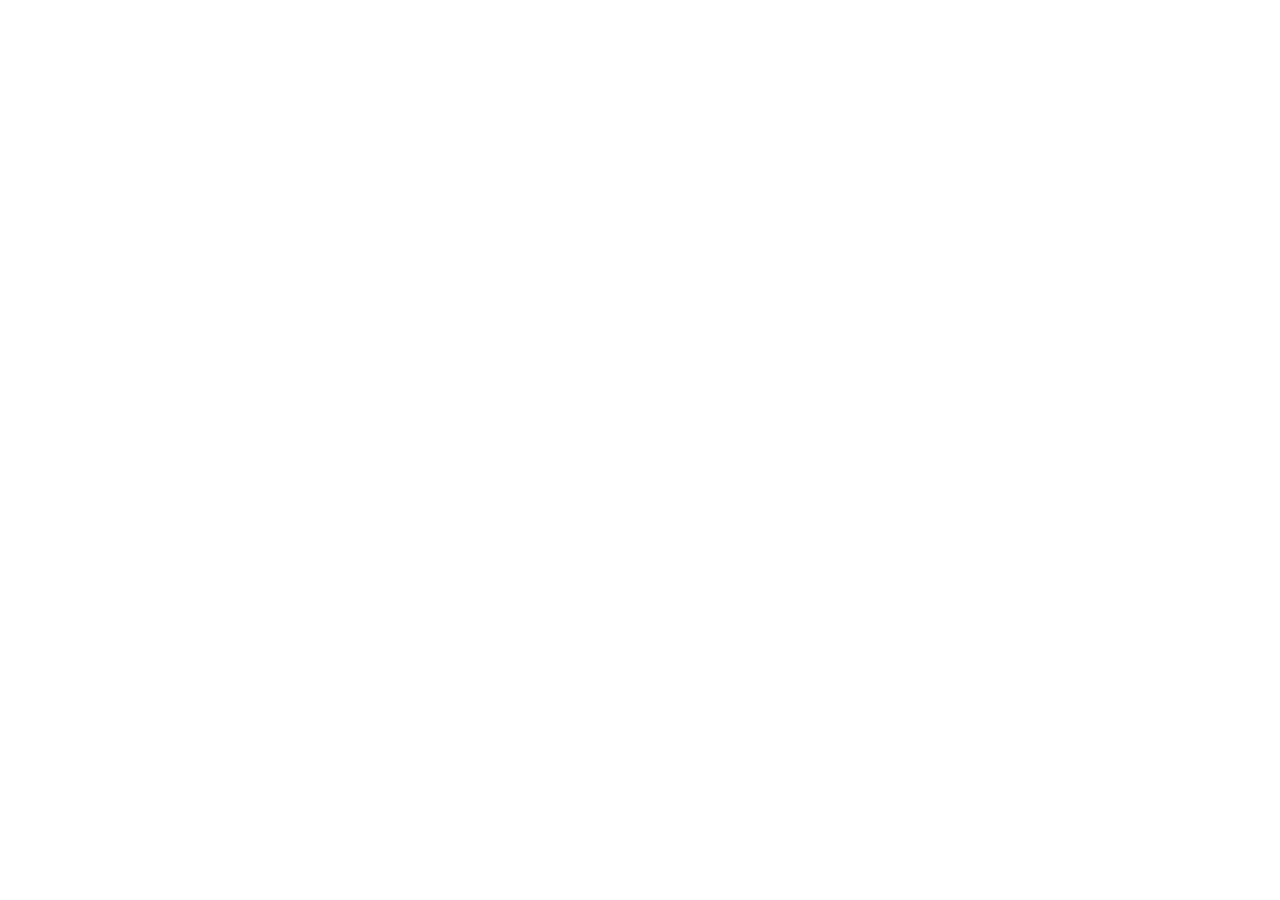
==== index.html @ 926d8085 "criei a página principal." ====
<!DOCTYPE html>
<html lang="pt-br">
<head>
    <meta charset="UTF-8">
    <meta name="viewport" content="width=device-width, initial-scale=1.0">
    <link rel="shortcut icon" href="pacote-d013/favicon.ico" type="image/x-icon">
    <title>Projeto Redes Sociais</title>
</head>
<body>
    
</body>
</html>
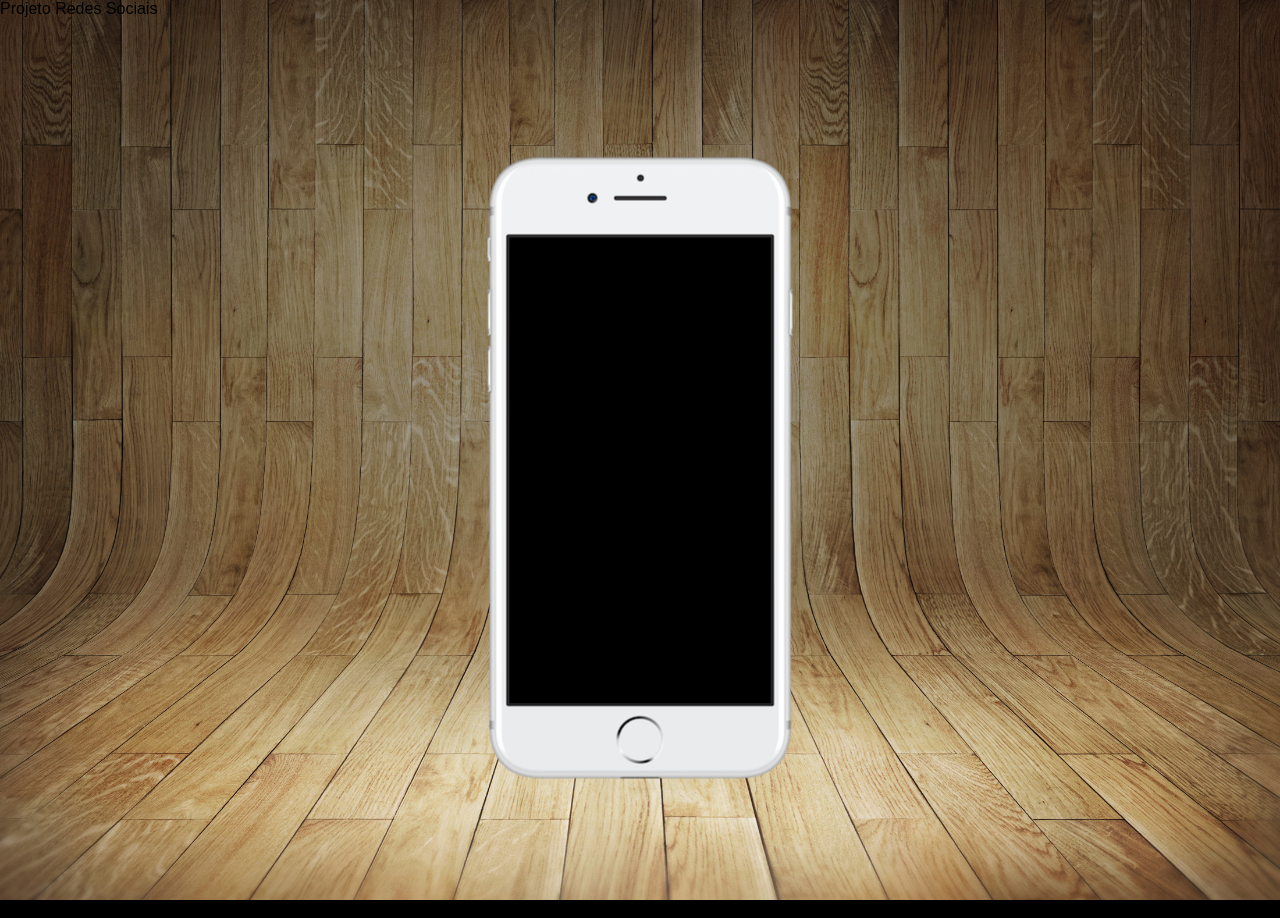
==== commit 7ab2c203: "coloquei a imagem do telefone e o fundo madeira." ====
--- a/index.html
+++ b/index.html
@@ -4,9 +4,13 @@
     <meta charset="UTF-8">
     <meta name="viewport" content="width=device-width, initial-scale=1.0">
     <link rel="shortcut icon" href="pacote-d013/favicon.ico" type="image/x-icon">
+    <link rel="stylesheet" href="estilos/style.css"
     <title>Projeto Redes Sociais</title>
 </head>
 <body>
-    
+    <main>
+        <section id="telefone"></section>
+        <section id="redes-sociais"></section>
+    </main>
 </body>
 </html>
--- a/estilos/style.css
+++ b/estilos/style.css
@@ -0,0 +1,34 @@
+@charset "UTF-8";
+
+* {
+    margin: 0px;
+    padding: 0px;
+    font-family: Arial, Helvetica, sans-serif;
+}
+
+html, body {
+    height: 100vh;
+    width: 100vw;
+    background-color: black;
+}
+
+body {
+    background: url('../pacote-d013/imagens/fundo-madeira.jpg') no-repeat top center;
+    background-size: cover;
+    background-attachment: fixed;
+}
+
+main {
+    height: 100vh;
+    position: relative;
+}
+
+section#telefone {
+    position: absolute;
+    top: 50%;
+    left: 50%;
+    transform: translate(-50%, -50%);
+    height: 627px;
+    width: 311px;
+    background: url('../pacote-d013/imagens/frame-iphone.png');
+}
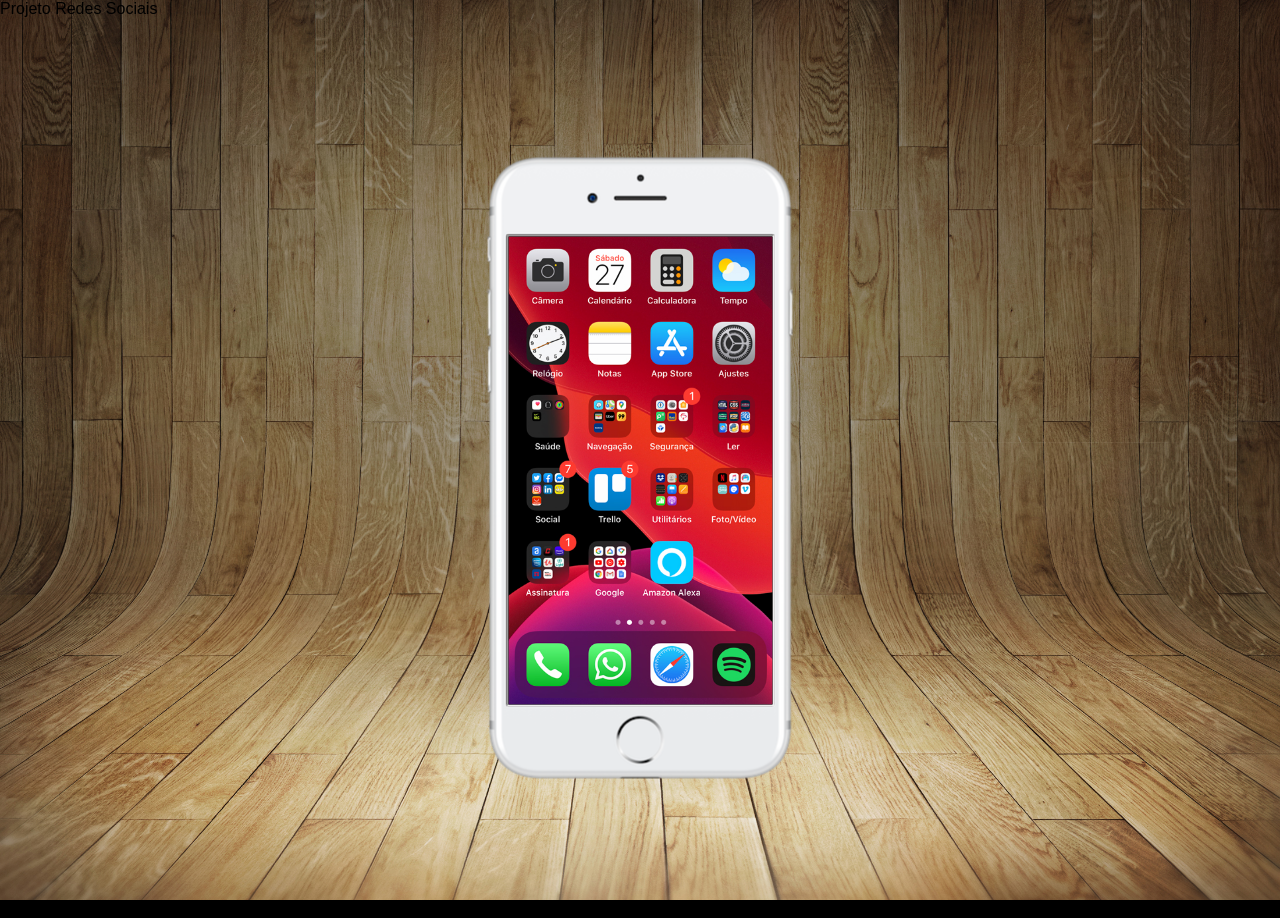
==== commit 2770cd2e: "coloquei a tela home usando iframe." ====
--- a/index.html
+++ b/index.html
@@ -9,7 +9,9 @@
 </head>
 <body>
     <main>
-        <section id="telefone"></section>
+        <section id="telefone">
+            <iframe src="home.html" name="tela" id="tela"></iframe>
+        </section>
         <section id="redes-sociais"></section>
     </main>
 </body>
--- a/estilos/style.css
+++ b/estilos/style.css
@@ -31,4 +31,12 @@
     height: 627px;
     width: 311px;
     background: url('../pacote-d013/imagens/frame-iphone.png');
+}
+
+iframe#tela {
+    position: relative;
+    top: 80px;
+    left: 22px;
+    width: 264px;
+    height: 468px;
 }
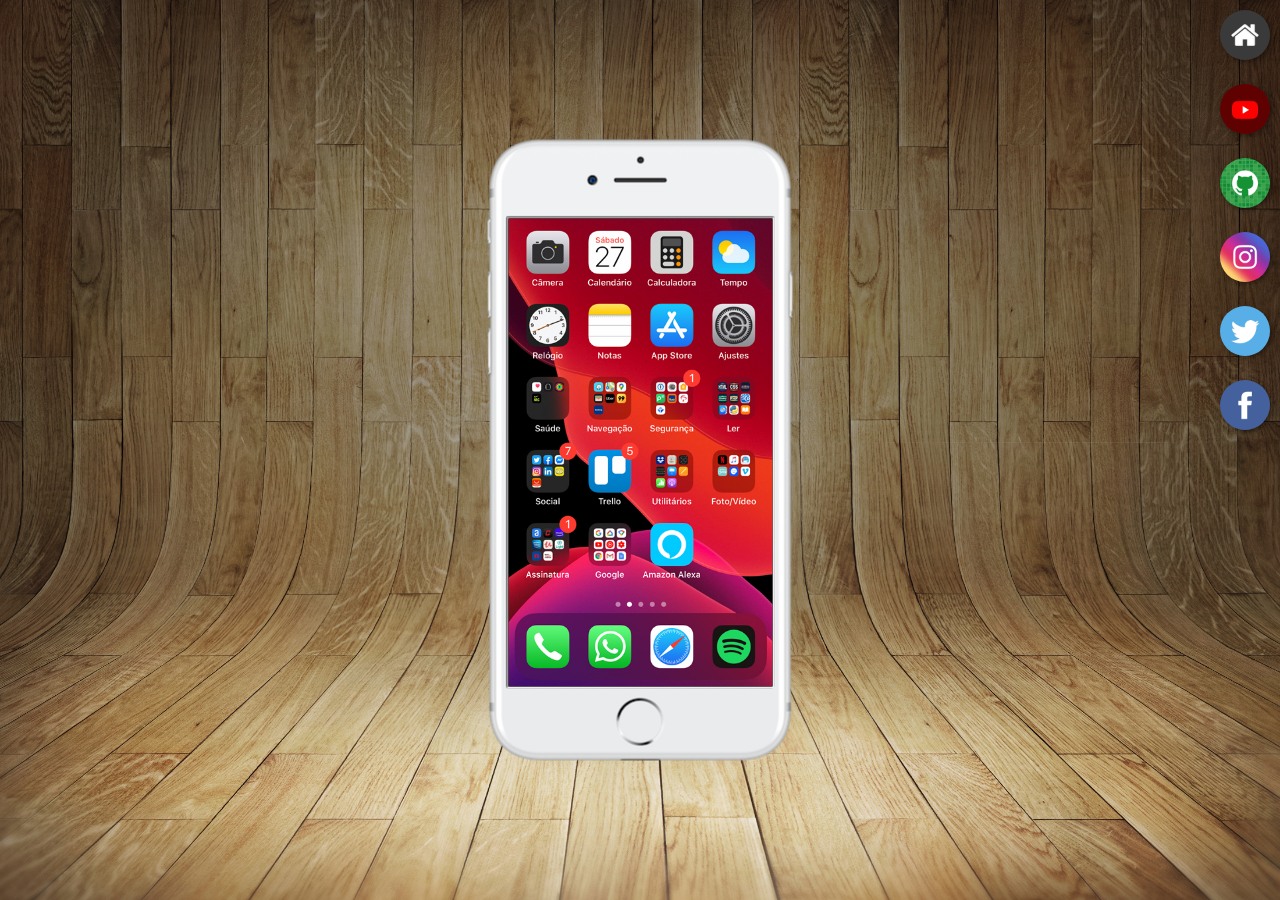
==== commit ba45d143: "coloquei os botões de menu." ====
--- a/index.html
+++ b/index.html
@@ -4,15 +4,22 @@
     <meta charset="UTF-8">
     <meta name="viewport" content="width=device-width, initial-scale=1.0">
     <link rel="shortcut icon" href="pacote-d013/favicon.ico" type="image/x-icon">
-    <link rel="stylesheet" href="estilos/style.css"
+    <link rel="stylesheet" href="estilos/style.css">
     <title>Projeto Redes Sociais</title>
 </head>
 <body>
     <main>
         <section id="telefone">
-            <iframe src="home.html" name="tela" id="tela"></iframe>
+            <iframe src="home.html" name="tela" id="tela">Seu navegador não é compatível com isso...</iframe>
         </section>
-        <section id="redes-sociais"></section>
+        <section id="redes-sociais">
+            <a href="#" target="tela"><img src="pacote-d013/imagens/logo-home.jpg" alt="Home"></a><br>
+            <a href="#" target="tela"><img src="pacote-d013/imagens/logo-youtube.jpg" alt="YouTube"></a><br>
+            <a href="#" target="tela"><img src="pacote-d013/imagens/logo-github.jpg" alt="GitHub"></a><br>
+            <a href="#" target="tela"><img src="pacote-d013/imagens/logo-instagram.jpg" alt="Instagram"></a><br>
+            <a href="#" target="tela"><img src="pacote-d013/imagens/logo-twitter.jpg" alt="Twitter"></a><br>
+            <a href="#" target="tela"><img src="pacote-d013/imagens/logo-facebook.jpg" alt="Facebook"></a><br>
+        </section>
     </main>
 </body>
 </html>
--- a/estilos/style.css
+++ b/estilos/style.css
@@ -39,4 +39,23 @@
     left: 22px;
     width: 264px;
     height: 468px;
+}
+
+section#redes-sociais {
+    text-align: right;
+}
+
+section#redes-sociais img {
+    width: 50px;
+    margin: 10px;
+    border-radius: 50%;
+    box-shadow: 2px 2px 5px rgba(0, 0, 0, 0.404);
+    box-sizing: border-box;
+}
+
+section#redes-sociais img:hover {
+    border: 2px solid rgba(255, 255, 255, 0.692);
+    transform: translate(-3px, -3px);
+    box-shadow: 5px 5px 10px rgba(0, 0, 0, 0.685);
+    transition: transform 0.2s border 2s;
 }
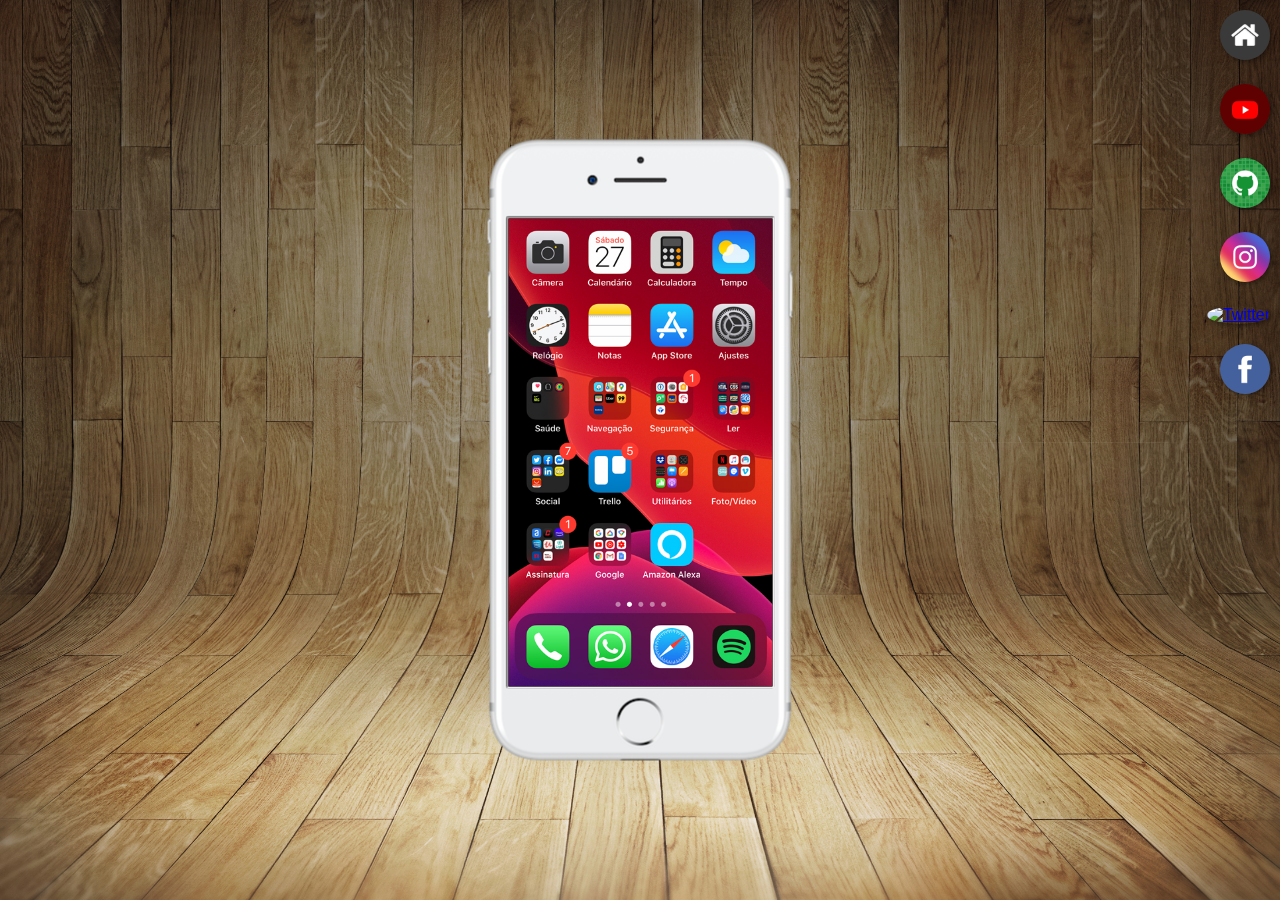
==== commit 6f96af6d: "mudei as páginas do github e do instagram." ====
--- a/index.html
+++ b/index.html
@@ -13,12 +13,12 @@
             <iframe src="home.html" name="tela" id="tela">Seu navegador não é compatível com isso...</iframe>
         </section>
         <section id="redes-sociais">
-            <a href="#" target="tela"><img src="pacote-d013/imagens/logo-home.jpg" alt="Home"></a><br>
-            <a href="#" target="tela"><img src="pacote-d013/imagens/logo-youtube.jpg" alt="YouTube"></a><br>
-            <a href="#" target="tela"><img src="pacote-d013/imagens/logo-github.jpg" alt="GitHub"></a><br>
-            <a href="#" target="tela"><img src="pacote-d013/imagens/logo-instagram.jpg" alt="Instagram"></a><br>
-            <a href="#" target="tela"><img src="pacote-d013/imagens/logo-twitter.jpg" alt="Twitter"></a><br>
-            <a href="#" target="tela"><img src="pacote-d013/imagens/logo-facebook.jpg" alt="Facebook"></a><br>
+            <a href="home.html" target="tela"><img src="pacote-d013/imagens/logo-home.jpg" alt="Home"></a><br>
+            <a href="youtube.html" target="tela"><img src="pacote-d013/imagens/logo-youtube.jpg" alt="YouTube"></a><br>
+            <a href="github.html" target="tela"><img src="pacote-d013/imagens/logo-github.jpg" alt="GitHub"></a><br>
+            <a href="instagram.html" target="tela"><img src="pacote-d013/imagens/logo-instagram.jpg" alt="Instagram"></a><br>
+            <a href="twitter.html" target="tela"><img src="" alt="Twitter" background-color="black"></a><br>
+            <a href="facebook.html" target="tela"><img src="pacote-d013/imagens/logo-facebook.jpg" alt="Facebook"></a><br>
         </section>
     </main>
 </body>
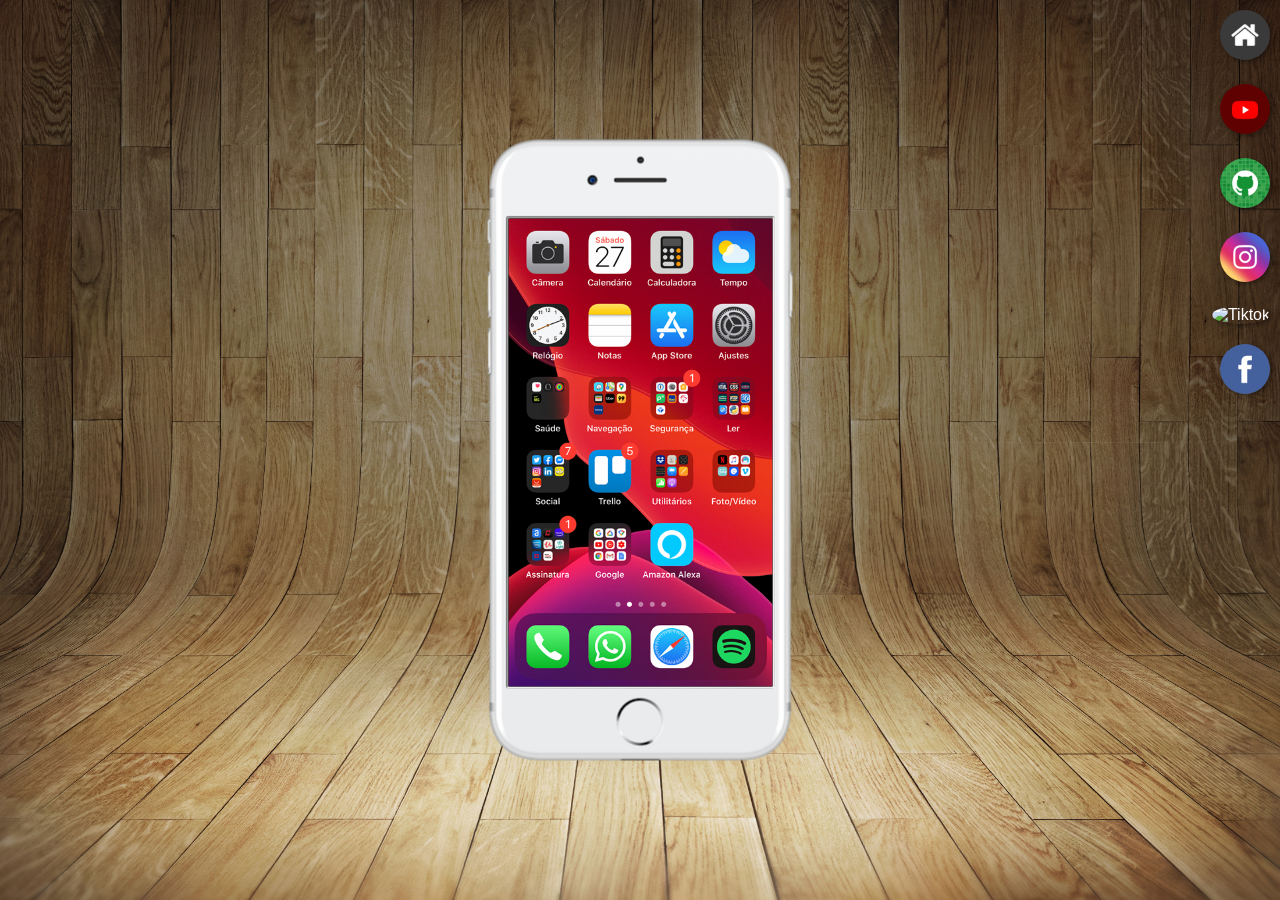
==== commit 28257e54: "mudei a páginas do twitter para o tiktok e do facebook." ====
--- a/index.html
+++ b/index.html
@@ -17,7 +17,7 @@
             <a href="youtube.html" target="tela"><img src="pacote-d013/imagens/logo-youtube.jpg" alt="YouTube"></a><br>
             <a href="github.html" target="tela"><img src="pacote-d013/imagens/logo-github.jpg" alt="GitHub"></a><br>
             <a href="instagram.html" target="tela"><img src="pacote-d013/imagens/logo-instagram.jpg" alt="Instagram"></a><br>
-            <a href="twitter.html" target="tela"><img src="" alt="Twitter" background-color="black"></a><br>
+            <a href="twitter.html" target="tela"><img src="" alt="Tiktok"></a><br>
             <a href="facebook.html" target="tela"><img src="pacote-d013/imagens/logo-facebook.jpg" alt="Facebook"></a><br>
         </section>
     </main>
--- a/estilos/style.css
+++ b/estilos/style.css
@@ -58,4 +58,10 @@
     transform: translate(-3px, -3px);
     box-shadow: 5px 5px 10px rgba(0, 0, 0, 0.685);
     transition: transform 0.2s border 2s;
+}
+
+section#redes-sociais a {
+    color: white;
+    text-decoration: none;
+
 }
